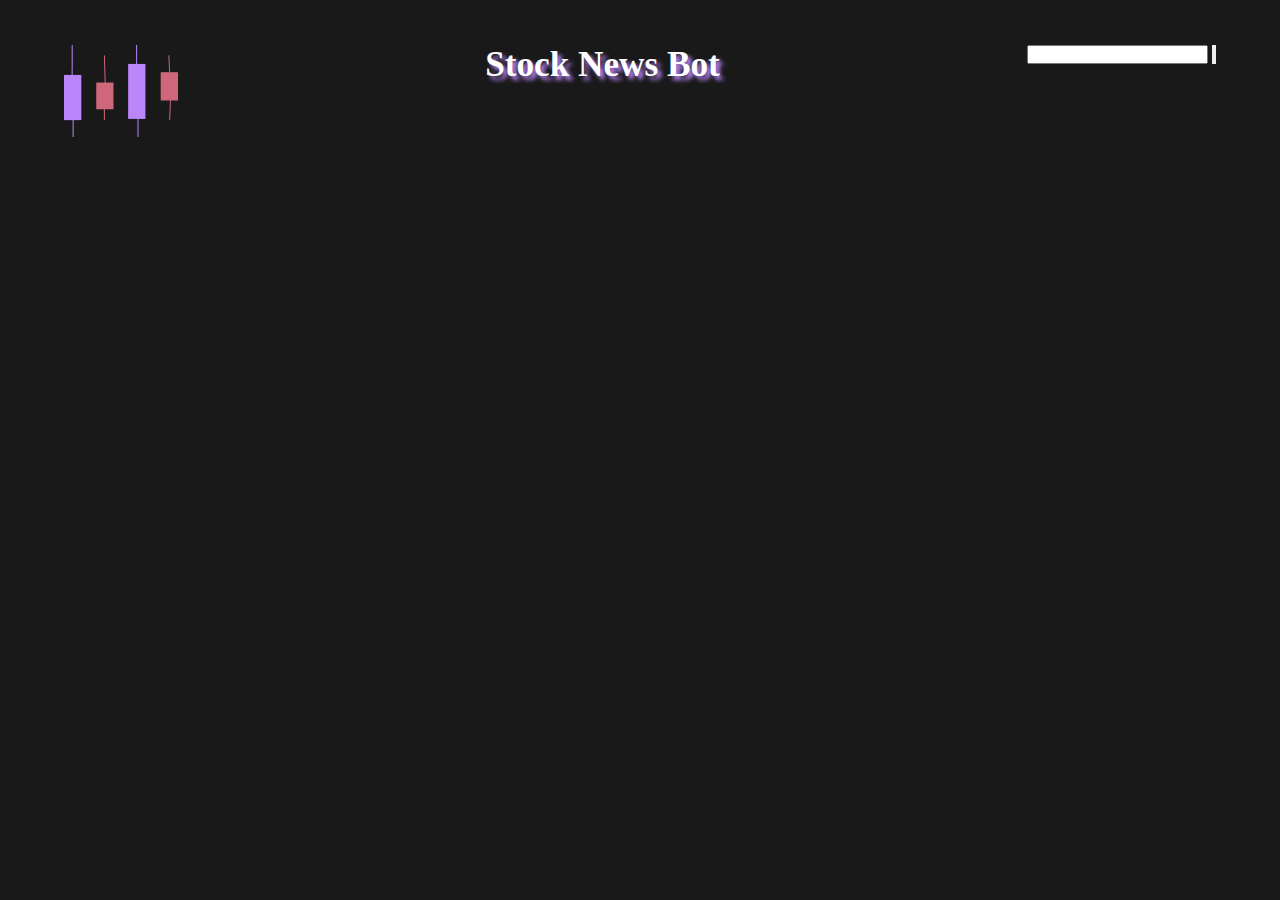
==== web/home.html @ ab8be2f8 "front end work started" ====
<!DOCTYPE html>
<html lang="en">
  <head>
    <meta charset="UTF-8" />
    <meta http-equiv="X-UA-Compatible" content="IE=edge" />
    <meta name="viewport" content="width=device-width, initial-scale=1.0" />
    <title>Stock News Bot</title>
    <link rel="stylesheet" href="css/homescreen.css" />
  </head>
  <body>
    <header>
      <img id="logo" src="./img/candles_logo.png" alt="logo" />
      <h2 id="title">Stock News Bot</h2>
      <form class="search_bar" action="text">
        <input type="text" />
        <input type="button" />
      </form>
    </header>
  </body>
</html>
---- web/css/homescreen.css ----
/* base colors */
:root {
  --background: #191919;
  --text_color: white;
  --primary: #bb86fc;
}

/* resets the margin and padding for all */
* {
  margin: 0;
  padding: 0;
}

body {
  background-color: var(--background);
  color: var(--text_color);
}

header {
  display: flex;
  margin: 5vh 5vw;
  justify-content: space-between;
}

#logo {
  height: 9.2%;
  width: 13.68%;
  max-height: 92px;
  max-width: 114px;
}

#title {
  font-size: 2.2rem;
  text-shadow: 4px 4px 4px var(--primary);
}
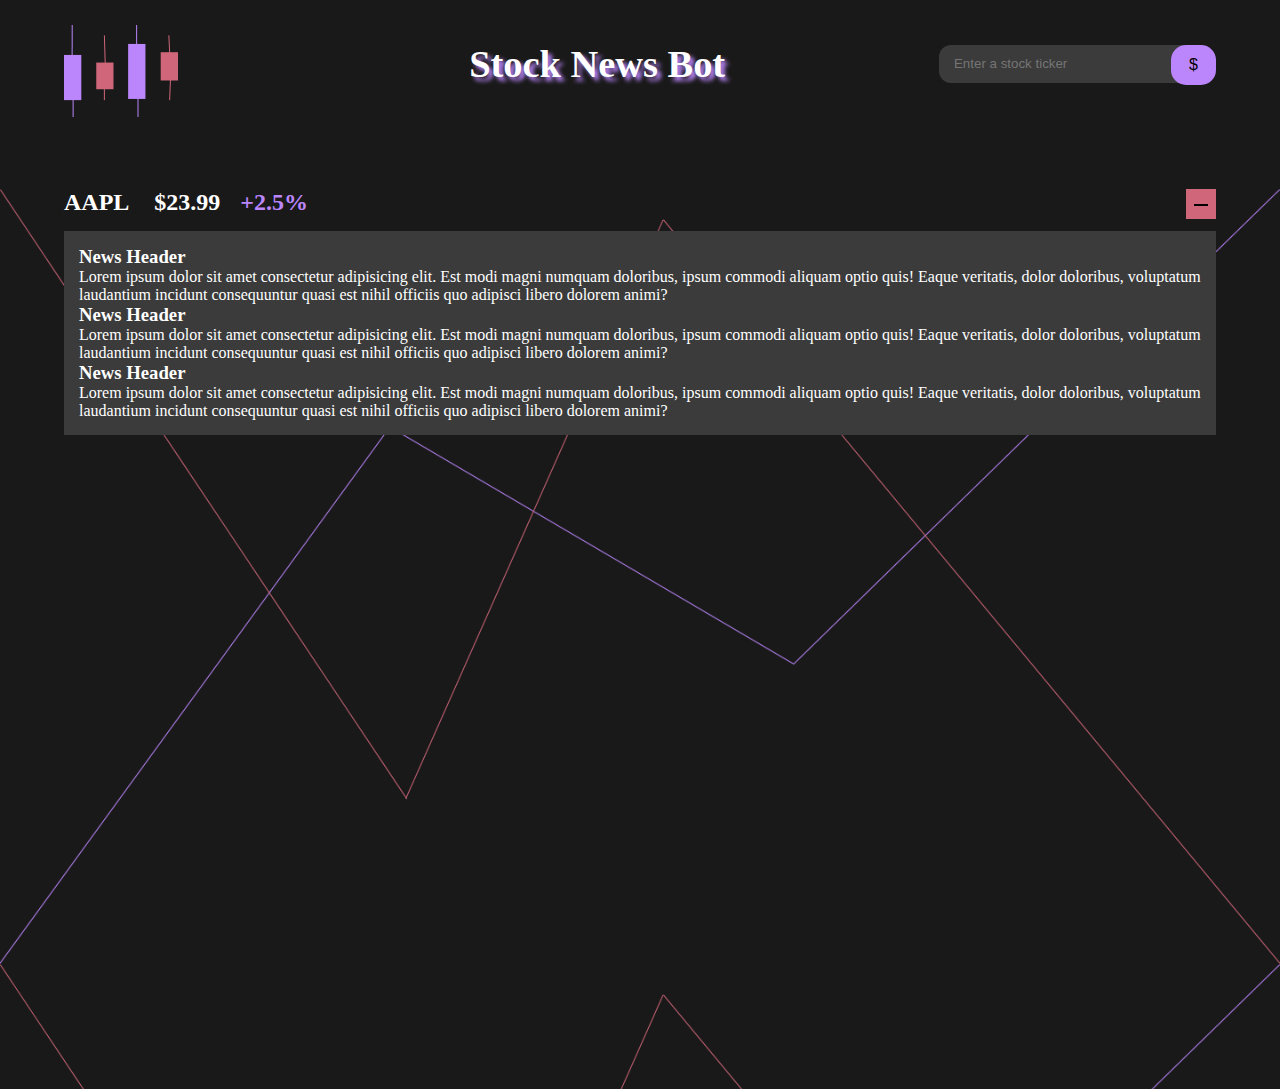
==== commit 04f73fd5: "front end update" ====
--- a/web/home.html
+++ b/web/home.html
@@ -8,13 +8,61 @@
     <link rel="stylesheet" href="css/homescreen.css" />
   </head>
   <body>
-    <header>
-      <img id="logo" src="./img/candles_logo.png" alt="logo" />
-      <h2 id="title">Stock News Bot</h2>
-      <form class="search_bar" action="text">
-        <input type="text" />
-        <input type="button" />
-      </form>
-    </header>
+    <div class="container">
+      <!-- header -->
+      <header>
+        <img class="logo" src="./img/candles_logo.png" alt="logo" />
+        <h2 class="title">Stock News Bot</h2>
+        <!-- seach bar -->
+        <form class="search_bar" action="text">
+          <input
+            class="input_feild"
+            type="text"
+            placeholder="Enter a stock ticker"
+          />
+          <button id="search_button">$</button>
+        </form>
+      </header>
+      <!-- stock design -->
+
+      <div class="background">
+        <div class="stock_container">
+          <div class="stock_header">
+            <h2 class="stock_ticker">AAPL</h2>
+            <h2 class="price">$23.99</h2>
+            <h2 class="percent_change">+2.5%</h2>
+            <button>
+              <div class="line"></div>
+            </button>
+          </div>
+          <div class="articles">
+            <h3>News Header</h3>
+            <p>
+              Lorem ipsum dolor sit amet consectetur adipisicing elit. Est modi
+              magni numquam doloribus, ipsum commodi aliquam optio quis! Eaque
+              veritatis, dolor doloribus, voluptatum laudantium incidunt
+              consequuntur quasi est nihil officiis quo adipisci libero dolorem
+              animi?
+            </p>
+            <h3>News Header</h3>
+            <p>
+              Lorem ipsum dolor sit amet consectetur adipisicing elit. Est modi
+              magni numquam doloribus, ipsum commodi aliquam optio quis! Eaque
+              veritatis, dolor doloribus, voluptatum laudantium incidunt
+              consequuntur quasi est nihil officiis quo adipisci libero dolorem
+              animi?
+            </p>
+            <h3>News Header</h3>
+            <p>
+              Lorem ipsum dolor sit amet consectetur adipisicing elit. Est modi
+              magni numquam doloribus, ipsum commodi aliquam optio quis! Eaque
+              veritatis, dolor doloribus, voluptatum laudantium incidunt
+              consequuntur quasi est nihil officiis quo adipisci libero dolorem
+              animi?
+            </p>
+          </div>
+        </div>
+      </div>
+    </div>
   </body>
 </html>
--- a/web/css/homescreen.css
+++ b/web/css/homescreen.css
@@ -3,6 +3,8 @@
   --background: #191919;
   --text_color: white;
   --primary: #bb86fc;
+  --text_box: #3b3b3b;
+  --red: #cf6679;
 }
 
 /* resets the margin and padding for all */
@@ -16,20 +18,117 @@
   color: var(--text_color);
 }
 
+button {
+  border: none;
+}
+
+/* header styles */
 header {
   display: flex;
   margin: 5vh 5vw;
+  margin-top: 25px;
   justify-content: space-between;
 }
 
-#logo {
+.logo {
   height: 9.2%;
   width: 13.68%;
   max-height: 92px;
   max-width: 114px;
 }
 
-#title {
-  font-size: 2.2rem;
+.title {
+  font-size: 2.4rem;
   text-shadow: 4px 4px 4px var(--primary);
+  padding-left: 8vw;
+  padding-top: 17px;
 }
+
+input {
+  outline: none;
+}
+
+.input_feild {
+  background-color: var(--text_box);
+  color: var(--text_color);
+  width: 25vw;
+  max-width: 238px;
+  height: 38px;
+  border: none;
+  border-radius: 12px;
+  padding-left: 15px;
+}
+
+#search_button {
+  width: 45px;
+  height: 40px;
+  transform: translate(-25px, 2px);
+  border-radius: 15px;
+  background-color: var(--primary);
+  font-size: 1rem;
+  font-weight: 500;
+  outline: none;
+}
+
+#search_button:hover {
+  background-color: rgb(179, 122, 248);
+  cursor: pointer;
+}
+
+.search_bar {
+  padding-top: 18px;
+  transform: translateX(25px);
+}
+
+/* Stock styles */
+
+.stock_container {
+  margin: 8vh 5vw;
+}
+
+.stock_header {
+  display: flex;
+  margin-bottom: 15px;
+  color: var(--text_color);
+}
+
+.price {
+  padding-left: 25px;
+}
+
+.percent_change {
+  padding-left: 20px;
+  color: #bb86fc;
+}
+
+.stock_header button {
+  background-color: var(--red);
+  position: absolute;
+  right: 5vw;
+  width: 30px;
+  height: 30px;
+}
+
+.stock_header button:hover {
+  background-color: #cf5d72;
+  cursor: pointer;
+}
+
+.line {
+  border-bottom: 2px solid black;
+  width: 14px;
+  margin-left: 8px;
+  margin-top: 2px;
+}
+.articles {
+  background-color: var(--text_box);
+  padding: 15px;
+}
+
+.background {
+  width: auto;
+  height: 100vh;
+  background-image: url(../img/background-lines.png);
+  background-size: 100%;
+  background-repeat: repeat-y;
+}
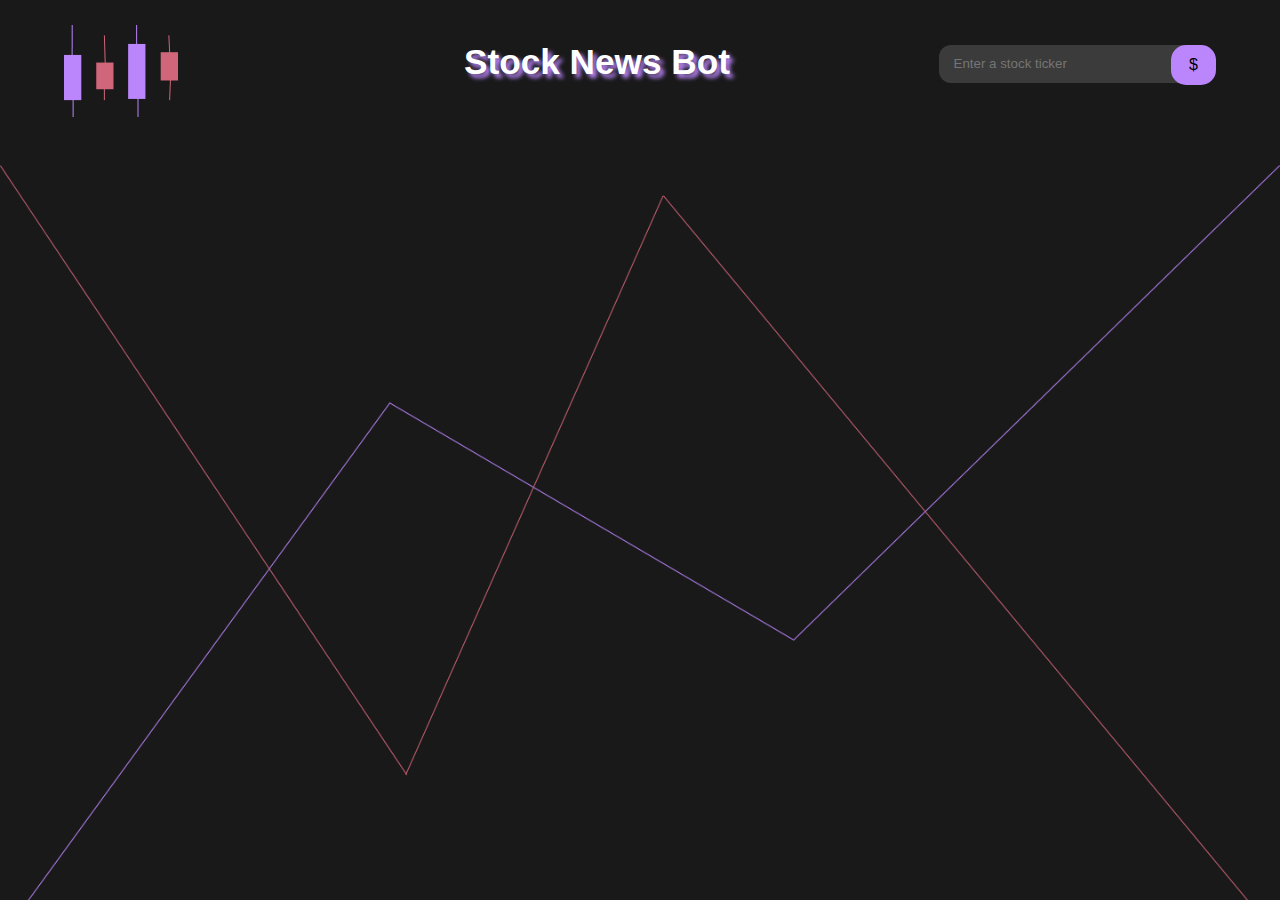
==== commit 89f2352e: "Changed front-end Layout" ====
--- a/web/home.html
+++ b/web/home.html
@@ -1,6 +1,8 @@
 <!DOCTYPE html>
 <html lang="en">
   <head>
+    <!-- needed in order to make eel work -->
+    <script type="text/javascript" src="/eel.js"></script>
     <meta charset="UTF-8" />
     <meta http-equiv="X-UA-Compatible" content="IE=edge" />
     <meta name="viewport" content="width=device-width, initial-scale=1.0" />
@@ -26,7 +28,7 @@
       <!-- stock design -->
 
       <div class="background">
-        <div class="stock_container">
+        <!-- <div class="stock_container">
           <div class="stock_header">
             <h2 class="stock_ticker">AAPL</h2>
             <h2 class="price">$23.99</h2>
@@ -61,7 +63,7 @@
               animi?
             </p>
           </div>
-        </div>
+        </div> -->
       </div>
     </div>
   </body>
--- a/web/css/homescreen.css
+++ b/web/css/homescreen.css
@@ -1,7 +1,7 @@
 /* base colors */
 :root {
   --background: #191919;
-  --text_color: white;
+  --text_color: rgba(255, 255, 255, 0.95);
   --primary: #bb86fc;
   --text_box: #3b3b3b;
   --red: #cf6679;
@@ -16,6 +16,7 @@
 body {
   background-color: var(--background);
   color: var(--text_color);
+  font-family: Arial, Helvetica, sans-serif;
 }
 
 button {
@@ -38,10 +39,11 @@
 }
 
 .title {
-  font-size: 2.4rem;
+  font-size: 2.2rem;
   text-shadow: 4px 4px 4px var(--primary);
-  padding-left: 8vw;
+  margin-left: 8vw;
   padding-top: 17px;
+  color: #ffffff;
 }
 
 input {
@@ -80,7 +82,7 @@
   transform: translateX(25px);
 }
 
-/* Stock styles */
+/* Stock container style */
 
 .stock_container {
   margin: 8vh 5vw;
@@ -90,6 +92,7 @@
   display: flex;
   margin-bottom: 15px;
   color: var(--text_color);
+  font-size: 18px;
 }
 
 .price {
@@ -114,21 +117,104 @@
   cursor: pointer;
 }
 
+/* line in the remove button */
 .line {
   border-bottom: 2px solid black;
   width: 14px;
   margin-left: 8px;
   margin-top: 2px;
 }
+
+/* article styles */
 .articles {
   background-color: var(--text_box);
   padding: 15px;
 }
 
+.articles h3 {
+  font-size: 22px;
+  padding-bottom: 15px;
+  margin-left: 3px;
+  text-decoration: underline;
+}
+
+.articles p {
+  font-size: 17px;
+  padding-bottom: 10px;
+  text-indent: 51px;
+  line-height: 25px;
+}
+
 .background {
+  position: absolute;
+  display: flex;
+  flex-direction: column;
   width: auto;
-  height: 100vh;
+  height: auto;
   background-image: url(../img/background-lines.png);
   background-size: 100%;
   background-repeat: repeat-y;
-}
+  /* resetting the view port */
+  top: 165px;
+  left: 0;
+  right: 0;
+  bottom: 0;
+}
+
+/* media querys for responsive design*/
+@media screen and (max-width: 775px) {
+  header {
+    display: flex;
+    margin: 5vh 5vw;
+    margin-top: 25px;
+  }
+
+  .title {
+    position: absolute;
+    margin-left: 0px;
+    font-size: 2.2rem;
+  }
+
+  .input_feild {
+    width: 30vw;
+  }
+
+  .logo {
+    visibility: hidden;
+  }
+}
+
+@media screen and (max-width: 553px) {
+  header {
+    display: grid;
+    margin-top: 0;
+    grid-template-columns: 1fr;
+    grid-template-rows: 1fr 1fr;
+    grid-template-areas:
+      'title'
+      'search_bar';
+  }
+
+  .search_bar {
+    text-align: center;
+    transform: translateX(15px);
+    margin-top: 15px;
+  }
+
+  .input_feild {
+    width: 205px;
+    max-width: none;
+    min-width: 205px;
+  }
+
+  .title {
+    text-align: center;
+    position: relative;
+    padding: 0;
+    margin-top: 0;
+  }
+
+  #search_button {
+    transform: translate(-25px, 1px);
+  }
+}
